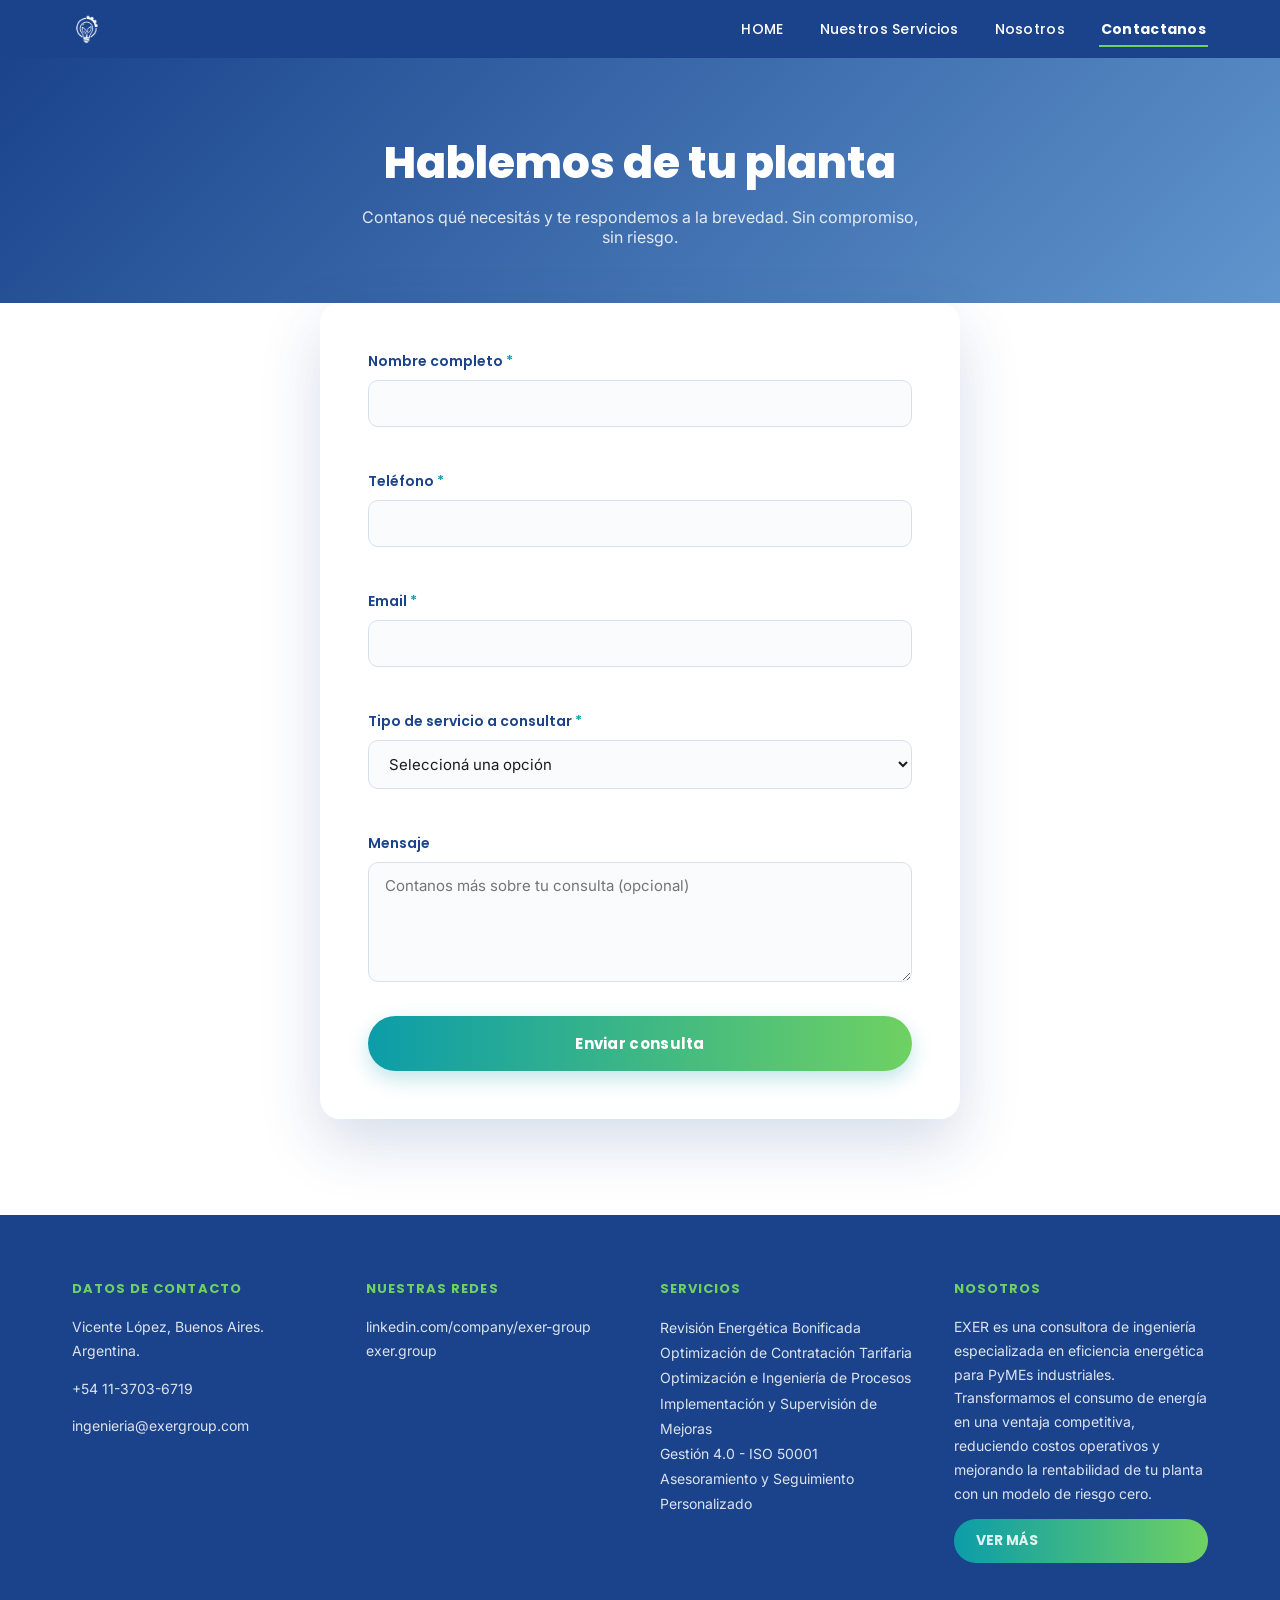
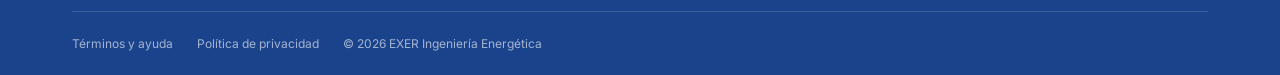
==== contacto.html @ 3f7c3dcb "chore: initial commit of EXER landing site Static 3-page site (home, nosotros, contacto) plus scrape" ====
<!DOCTYPE html>
<html lang="es">
<head>
<meta charset="UTF-8">
<meta name="viewport" content="width=device-width, initial-scale=1.0">
<title>Contactanos — EXER Ingeniería Energética</title>
<meta name="description" content="Contactá a EXER para una consulta sobre eficiencia energética, optimización tarifaria o gestión de procesos para tu PyME industrial.">
<link rel="icon" href="images/logo-blanco.png">
<link rel="stylesheet" href="css/style.css">
</head>
<body>

<header class="site-header">
  <nav class="nav">
    <a href="index.html"><img class="nav__logo" src="images/logo-blanco.png" alt="EXER — Ingeniería Energética"></a>
    <button class="nav__toggle" aria-label="Abrir menú" aria-expanded="false">
      <span></span><span></span><span></span>
    </button>
    <ul class="nav__links">
      <li><a href="index.html">HOME</a></li>
      <li><a href="index.html#servicios">Nuestros Servicios</a></li>
      <li><a href="nosotros.html">Nosotros</a></li>
      <li><a href="contacto.html" aria-current="page">Contactanos</a></li>
    </ul>
  </nav>
</header>

<main>
  <section class="contact-hero">
    <div class="container">
      <h1 class="reveal">Hablemos de tu planta</h1>
      <p class="reveal">Contanos qué necesitás y te respondemos a la brevedad. Sin compromiso, sin riesgo.</p>
    </div>
  </section>

  <section class="contact-section">
    <div class="container">
      <form class="contact-form reveal" id="contact-form" novalidate>

        <!-- Honeypot anti-spam: campo oculto, invisible para personas, los bots lo completan -->
        <div class="form-honeypot" aria-hidden="true">
          <label for="company">No completar este campo</label>
          <input type="text" id="company" name="company" tabindex="-1" autocomplete="off">
        </div>

        <div class="form-row">
          <label for="nombre">Nombre completo <span class="required">*</span></label>
          <input type="text" id="nombre" name="nombre" required autocomplete="name">
          <div class="form-error" data-error-for="nombre"></div>
        </div>

        <div class="form-row">
          <label for="telefono">Teléfono <span class="required">*</span></label>
          <input type="tel" id="telefono" name="telefono" required autocomplete="tel">
          <div class="form-error" data-error-for="telefono"></div>
        </div>

        <div class="form-row">
          <label for="email">Email <span class="required">*</span></label>
          <input type="email" id="email" name="email" required autocomplete="email">
          <div class="form-error" data-error-for="email"></div>
        </div>

        <div class="form-row">
          <label for="servicio">Tipo de servicio a consultar <span class="required">*</span></label>
          <select id="servicio" name="servicio" required>
            <option value="" disabled selected>Seleccioná una opción</option>
            <option value="Revisión Energética">Revisión Energética</option>
            <option value="Optimización de Contratación Tarifaria">Optimización de Contratación Tarifaria</option>
            <option value="Optimización e Ingeniería de Procesos">Optimización e Ingeniería de Procesos</option>
            <option value="Implementación y Supervisión de Mejoras">Implementación y Supervisión de Mejoras</option>
            <option value="Gestión 4.0 - ISO 50.001">Gestión 4.0 - ISO 50.001</option>
            <option value="Asesoramiento y Seguimiento Personalizado">Asesoramiento y Seguimiento Personalizado</option>
            <option value="Consulta general">Consulta general</option>
          </select>
          <div class="form-error" data-error-for="servicio"></div>
        </div>

        <div class="form-row">
          <label for="mensaje">Mensaje</label>
          <textarea id="mensaje" name="mensaje" placeholder="Contanos más sobre tu consulta (opcional)"></textarea>
        </div>

        <button type="submit" class="btn btn--gradient form-submit">
          <span class="btn-label">Enviar consulta</span>
        </button>

        <div class="form-status form-status--success" role="status" aria-live="polite" data-status="success">
          ✓ ¡Gracias! Tu consulta fue enviada. Te vamos a responder a la brevedad.
        </div>
        <div class="form-status form-status--error" role="alert" aria-live="assertive" data-status="error">
          No pudimos enviar tu consulta. Probá de nuevo o escribinos a
          <a href="mailto:ingenieria@exergroup.com">ingenieria@exergroup.com</a>.
        </div>
      </form>
    </div>
  </section>
</main>

<footer class="site-footer">
  <div class="container">
    <div class="footer__grid">
      <div class="footer__col reveal">
        <h3>Datos de contacto</h3>
        <p>Vicente López, Buenos Aires. Argentina.</p>
        <p><a href="tel:+541137036719">+54 11-3703-6719</a></p>
        <p><a href="mailto:ingenieria@exergroup.com">ingenieria@exergroup.com</a></p>
      </div>

      <div class="footer__col reveal">
        <h3>Nuestras redes</h3>
        <a href="https://linkedin.com/company/exer-group" target="_blank" rel="noopener">linkedin.com/company/exer-group</a>
        <a href="https://exer.group" target="_blank" rel="noopener">exer.group</a>
      </div>

      <div class="footer__col reveal">
        <h3>Servicios</h3>
        <ol class="footer__services">
          <li>Revisión Energética Bonificada</li>
          <li>Optimización de Contratación Tarifaria</li>
          <li>Optimización e Ingeniería de Procesos</li>
          <li>Implementación y Supervisión de Mejoras</li>
          <li>Gestión 4.0 - ISO 50001</li>
          <li>Asesoramiento y Seguimiento Personalizado</li>
        </ol>
      </div>

      <div class="footer__col reveal">
        <h3>Nosotros</h3>
        <p>EXER es una consultora de ingeniería especializada en eficiencia energética para PyMEs industriales. Transformamos el consumo de energía en una ventaja competitiva, reduciendo costos operativos y mejorando la rentabilidad de tu planta con un modelo de riesgo cero.</p>
        <a class="btn btn--small" href="nosotros.html" style="margin-top:8px;">VER MÁS</a>
      </div>
    </div>

    <div class="footer__bottom">
      <a href="#">Términos y ayuda</a>
      <a href="#">Política de privacidad</a>
      <span>&copy; <span id="year"></span> EXER Ingeniería Energética</span>
    </div>
  </div>
</footer>

<script src="js/main.js"></script>
<script src="js/contact-form.js"></script>
<script>document.getElementById('year').textContent = new Date().getFullYear();</script>
</body>
</html>
---- css/style.css ----
/* Exer Group — estilos base
   Paleta y tipografía replicadas 1:1 del sitio original (Canva Site).
   Variables documentan el origen de cada color para mantener consistencia. */

@import url('https://fonts.googleapis.com/css2?family=Poppins:wght@400;500;600;700;800&family=Inter:wght@400;500;600&display=swap');

:root {
  --navy: #1a438c;          /* nav / footer / textos destacados */
  --navy-deep: #0e1318;     /* texto oscuro alternativo */
  --blue-mid: #6095cd;      /* caja de cita en Home */
  --blue-grad-start: #014aad; /* gradiente banner Nosotros */
  --purple-grad-end: #c56be4; /* gradiente banner Nosotros */
  --teal: #0c9da9;          /* CTA gradiente inicio */
  --green: #6fd162;         /* CTA gradiente fin */
  --white: #ffffff;
  --ink: #1c1c1c;
  --ink-soft: rgba(28, 28, 28, 0.7);

  --font-display: 'Poppins', -apple-system, BlinkMacSystemFont, 'Segoe UI', sans-serif;
  --font-body: 'Inter', -apple-system, BlinkMacSystemFont, 'Segoe UI', sans-serif;

  --container-w: 1200px;
  --transition-fast: 0.2s ease;
  --transition-med: 0.4s ease;
}

* { box-sizing: border-box; }

html {
  scroll-behavior: smooth;
}

@media (prefers-reduced-motion: reduce) {
  html { scroll-behavior: auto; }
  *, *::before, *::after {
    animation-duration: 0.01ms !important;
    animation-iteration-count: 1 !important;
    transition-duration: 0.01ms !important;
    scroll-behavior: auto !important;
  }
}

body {
  margin: 0;
  font-family: var(--font-body);
  color: var(--ink);
  background: var(--white);
  -webkit-font-smoothing: antialiased;
}

img { max-width: 100%; display: block; }

a { color: inherit; text-decoration: none; }

.container {
  max-width: var(--container-w);
  margin: 0 auto;
  padding: 0 32px;
}

/* ===== Header / Nav ===== */
.site-header {
  background: var(--navy);
  position: sticky;
  top: 0;
  z-index: 100;
}

.nav {
  display: flex;
  align-items: center;
  justify-content: space-between;
  padding: 14px 32px;
  max-width: var(--container-w);
  margin: 0 auto;
}

.nav__logo {
  height: 30px;
}

.nav__links {
  display: flex;
  gap: 32px;
  list-style: none;
  margin: 0;
  padding: 0;
}

.nav__links a {
  color: var(--white);
  font-family: var(--font-display);
  font-size: 14px;
  font-weight: 500;
  letter-spacing: 0.02em;
  padding: 6px 2px;
  position: relative;
  transition: color var(--transition-fast);
}

.nav__links a::after {
  content: '';
  position: absolute;
  left: 0;
  bottom: -2px;
  width: 0;
  height: 2px;
  background: var(--green);
  transition: width var(--transition-fast);
}

.nav__links a:hover::after,
.nav__links a[aria-current="page"]::after {
  width: 100%;
}

.nav__links a[aria-current="page"] {
  font-weight: 700;
}

.nav__toggle {
  display: none;
  background: none;
  border: none;
  cursor: pointer;
  padding: 8px;
}

.nav__toggle span {
  display: block;
  width: 24px;
  height: 2px;
  background: var(--white);
  margin: 5px 0;
  transition: transform var(--transition-fast), opacity var(--transition-fast);
}

/* ===== Buttons ===== */
.btn {
  display: inline-flex;
  align-items: center;
  justify-content: center;
  border: none;
  border-radius: 999px;
  font-family: var(--font-display);
  font-weight: 700;
  cursor: pointer;
  transition: transform var(--transition-fast), box-shadow var(--transition-fast), filter var(--transition-fast);
}

.btn:hover { transform: translateY(-2px); filter: brightness(1.05); }
.btn:active { transform: translateY(0); }

.btn--gradient {
  background: linear-gradient(90deg, var(--teal) 0%, var(--green) 100%);
  color: var(--white);
  padding: 18px 36px;
  font-size: 15px;
  letter-spacing: 0.02em;
  box-shadow: 0 8px 20px rgba(12, 157, 169, 0.25);
}

.btn--gradient:hover {
  box-shadow: 0 12px 28px rgba(12, 157, 169, 0.35);
}

.btn--small {
  background: linear-gradient(90deg, var(--teal) 0%, var(--green) 100%);
  color: var(--white);
  padding: 10px 22px;
  font-size: 13px;
}

/* ===== Hero (Home) ===== */
.hero {
  display: flex;
  align-items: center;
  min-height: 70vh;
  padding: 80px 0;
}

.hero__content {
  max-width: 640px;
}

.hero__title {
  font-family: var(--font-display);
  font-size: clamp(48px, 7vw, 80px);
  font-weight: 800;
  color: var(--navy);
  margin: 0;
  letter-spacing: 0.02em;
}

.hero__subtitle {
  font-family: var(--font-display);
  font-size: clamp(22px, 3vw, 30px);
  font-weight: 600;
  color: var(--teal);
  margin: 4px 0 24px;
}

.hero__text {
  font-size: 18px;
  line-height: 1.6;
  color: var(--ink);
  margin-bottom: 32px;
}

/* ===== Quote section (Home) ===== */
.quote-section {
  background: var(--navy);
  padding: 96px 0;
}

.quote-box {
  background: var(--blue-mid);
  color: var(--white);
  max-width: 720px;
  margin: 0 auto;
  padding: 64px 56px;
  border-radius: 18px;
  text-align: center;
  font-family: var(--font-display);
  font-size: clamp(24px, 3vw, 34px);
  font-weight: 700;
  line-height: 1.4;
  letter-spacing: 0.01em;
}

/* ===== Footer ===== */
.site-footer {
  background: var(--navy);
  color: var(--white);
  padding: 64px 0 24px;
}

.footer__grid {
  display: grid;
  grid-template-columns: repeat(4, 1fr);
  gap: 40px;
  margin-bottom: 48px;
}

.footer__col h3 {
  font-family: var(--font-display);
  font-size: 13px;
  font-weight: 700;
  letter-spacing: 0.08em;
  text-transform: uppercase;
  color: var(--green);
  margin: 0 0 16px;
}

.footer__col p,
.footer__col a {
  font-size: 14px;
  line-height: 1.7;
  color: rgba(255, 255, 255, 0.85);
  display: block;
  transition: color var(--transition-fast);
}

.footer__col a:hover {
  color: var(--green);
}

.footer__services {
  list-style: none;
  margin: 0 0 20px;
  padding: 0;
}

.footer__services li {
  font-size: 14px;
  line-height: 1.8;
  color: rgba(255, 255, 255, 0.85);
}

.footer__bottom {
  border-top: 1px solid rgba(255, 255, 255, 0.15);
  padding-top: 24px;
  display: flex;
  gap: 24px;
  font-size: 12px;
  color: rgba(255, 255, 255, 0.6);
}

.footer__bottom a { transition: color var(--transition-fast); }
.footer__bottom a:hover { color: var(--white); }

/* ===== Nosotros page ===== */
.about-hero {
  position: relative;
  min-height: 420px;
  background-size: cover;
  background-position: center;
  display: flex;
  align-items: center;
}

.about-hero__overlay {
  position: absolute;
  inset: 0;
  background: linear-gradient(100deg, rgba(26, 67, 140, 0.65) 0%, rgba(26, 67, 140, 0.15) 60%);
}

.about-hero__logo {
  position: relative;
  z-index: 1;
  height: 64px;
  margin-left: 32px;
}

.about-intro {
  background: linear-gradient(135deg, var(--blue-grad-start) 0%, var(--purple-grad-end) 100%);
  padding: 96px 0;
}

.about-intro__grid {
  display: grid;
  grid-template-columns: 1.1fr 0.9fr;
  gap: 48px;
  align-items: center;
}

.about-quote {
  background: rgba(255, 255, 255, 0.06);
  border: 1.5px solid rgba(255, 255, 255, 0.6);
  border-radius: 24px;
  padding: 40px;
  color: var(--white);
  position: relative;
}

.about-quote p {
  font-size: 16px;
  line-height: 1.7;
  margin: 0 0 16px;
}

.about-quote p:last-child { margin-bottom: 0; }

.about-quote__icon {
  position: absolute;
  top: -28px;
  right: 40px;
  width: 56px;
}

.about-photo {
  border-radius: 50%;
  overflow: hidden;
  aspect-ratio: 1;
  box-shadow: 0 24px 48px rgba(0, 0, 0, 0.25);
}

.about-photo img { width: 100%; height: 100%; object-fit: cover; }

.differentiators {
  background: linear-gradient(180deg, var(--navy) 0%, var(--purple-grad-end) 100%);
  padding: 80px 0 96px;
}

.differentiators__badge {
  display: inline-block;
  background: var(--green);
  color: var(--navy);
  font-family: var(--font-display);
  font-weight: 700;
  font-size: 14px;
  letter-spacing: 0.04em;
  padding: 10px 22px;
  border-radius: 999px;
  margin-bottom: 32px;
}

.differentiators__list {
  display: grid;
  gap: 20px;
  max-width: 760px;
  color: var(--white);
}

.differentiators__list p {
  font-size: 15px;
  line-height: 1.7;
  margin: 0;
}

.differentiators__list strong {
  color: var(--green);
}

/* ===== Scroll reveal ===== */
.reveal {
  opacity: 0;
  transform: translateY(24px);
  transition: opacity 0.7s ease, transform 0.7s ease;
}

.reveal.is-visible {
  opacity: 1;
  transform: translateY(0);
}

/* ===== Contact page ===== */
.contact-hero {
  background: linear-gradient(135deg, var(--navy) 0%, var(--blue-mid) 100%);
  color: var(--white);
  padding: 72px 0 56px;
  text-align: center;
}

.contact-hero h1 {
  font-family: var(--font-display);
  font-size: clamp(32px, 5vw, 44px);
  font-weight: 800;
  margin: 0 0 12px;
}

.contact-hero p {
  font-size: 16px;
  color: rgba(255, 255, 255, 0.85);
  max-width: 560px;
  margin: 0 auto;
}

.contact-section {
  padding: 64px 0 96px;
}

.contact-form {
  max-width: 640px;
  margin: -64px auto 0;
  background: var(--white);
  border-radius: 20px;
  box-shadow: 0 24px 60px rgba(26, 67, 140, 0.18);
  padding: 48px;
  position: relative;
  z-index: 2;
}

.form-row {
  margin-bottom: 22px;
}

.form-row label {
  display: block;
  font-family: var(--font-display);
  font-weight: 600;
  font-size: 14px;
  color: var(--navy);
  margin-bottom: 8px;
}

.form-row .required {
  color: var(--teal);
}

.form-row input,
.form-row select,
.form-row textarea {
  width: 100%;
  font-family: var(--font-body);
  font-size: 15px;
  padding: 13px 16px;
  border: 1.5px solid #d8e0ec;
  border-radius: 10px;
  background: #fafbfd;
  color: var(--ink);
  transition: border-color var(--transition-fast), box-shadow var(--transition-fast), background var(--transition-fast);
}

.form-row input:focus,
.form-row select:focus,
.form-row textarea:focus {
  outline: none;
  border-color: var(--teal);
  background: var(--white);
  box-shadow: 0 0 0 4px rgba(12, 157, 169, 0.12);
}

.form-row input.is-invalid,
.form-row select.is-invalid {
  border-color: #e0664f;
}

.form-row textarea {
  min-height: 120px;
  resize: vertical;
}

.form-error {
  color: #c0392b;
  font-size: 13px;
  margin-top: 6px;
  min-height: 16px;
}

.form-honeypot {
  position: absolute;
  left: -9999px;
  width: 1px;
  height: 1px;
  overflow: hidden;
}

.form-submit {
  width: 100%;
  padding: 16px;
  font-size: 15px;
  margin-top: 8px;
}

.form-submit:disabled {
  opacity: 0.7;
  cursor: not-allowed;
  transform: none !important;
}

.form-status {
  margin-top: 18px;
  padding: 14px 16px;
  border-radius: 10px;
  font-size: 14px;
  display: none;
  align-items: center;
  gap: 10px;
}

.form-status.is-visible { display: flex; }
.form-status--success { background: #e6f7ed; color: #1e7e42; }
.form-status--error { background: #fbe9e7; color: #c0392b; }

.spinner {
  width: 16px;
  height: 16px;
  border: 2px solid rgba(255, 255, 255, 0.4);
  border-top-color: var(--white);
  border-radius: 50%;
  animation: spin 0.7s linear infinite;
  display: inline-block;
}

@keyframes spin {
  to { transform: rotate(360deg); }
}

/* ===== Responsive ===== */
@media (max-width: 900px) {
  .footer__grid { grid-template-columns: repeat(2, 1fr); }
  .about-intro__grid { grid-template-columns: 1fr; }
  .about-photo { max-width: 360px; margin: 0 auto; }
}

@media (max-width: 720px) {
  .nav__links {
    position: absolute;
    top: 100%;
    left: 0;
    right: 0;
    background: var(--navy);
    flex-direction: column;
    gap: 0;
    max-height: 0;
    overflow: hidden;
    transition: max-height var(--transition-med);
  }

  .nav__links.is-open { max-height: 320px; }

  .nav__links li { width: 100%; }

  .nav__links a {
    display: block;
    padding: 16px 32px;
  }

  .nav__links a::after { display: none; }

  .nav__toggle { display: block; }

  .hero { padding: 56px 0; text-align: left; }
  .quote-box { padding: 40px 28px; }
  .footer__grid { grid-template-columns: 1fr; gap: 32px; }
  .contact-form { margin-top: -40px; padding: 32px 24px; }
  .container { padding: 0 20px; }
}

.nav__toggle[aria-expanded="true"] span:nth-child(1) { transform: translateY(7px) rotate(45deg); }
.nav__toggle[aria-expanded="true"] span:nth-child(2) { opacity: 0; }
.nav__toggle[aria-expanded="true"] span:nth-child(3) { transform: translateY(-7px) rotate(-45deg); }

:focus-visible {
  outline: 3px solid var(--teal);
  outline-offset: 2px;
}
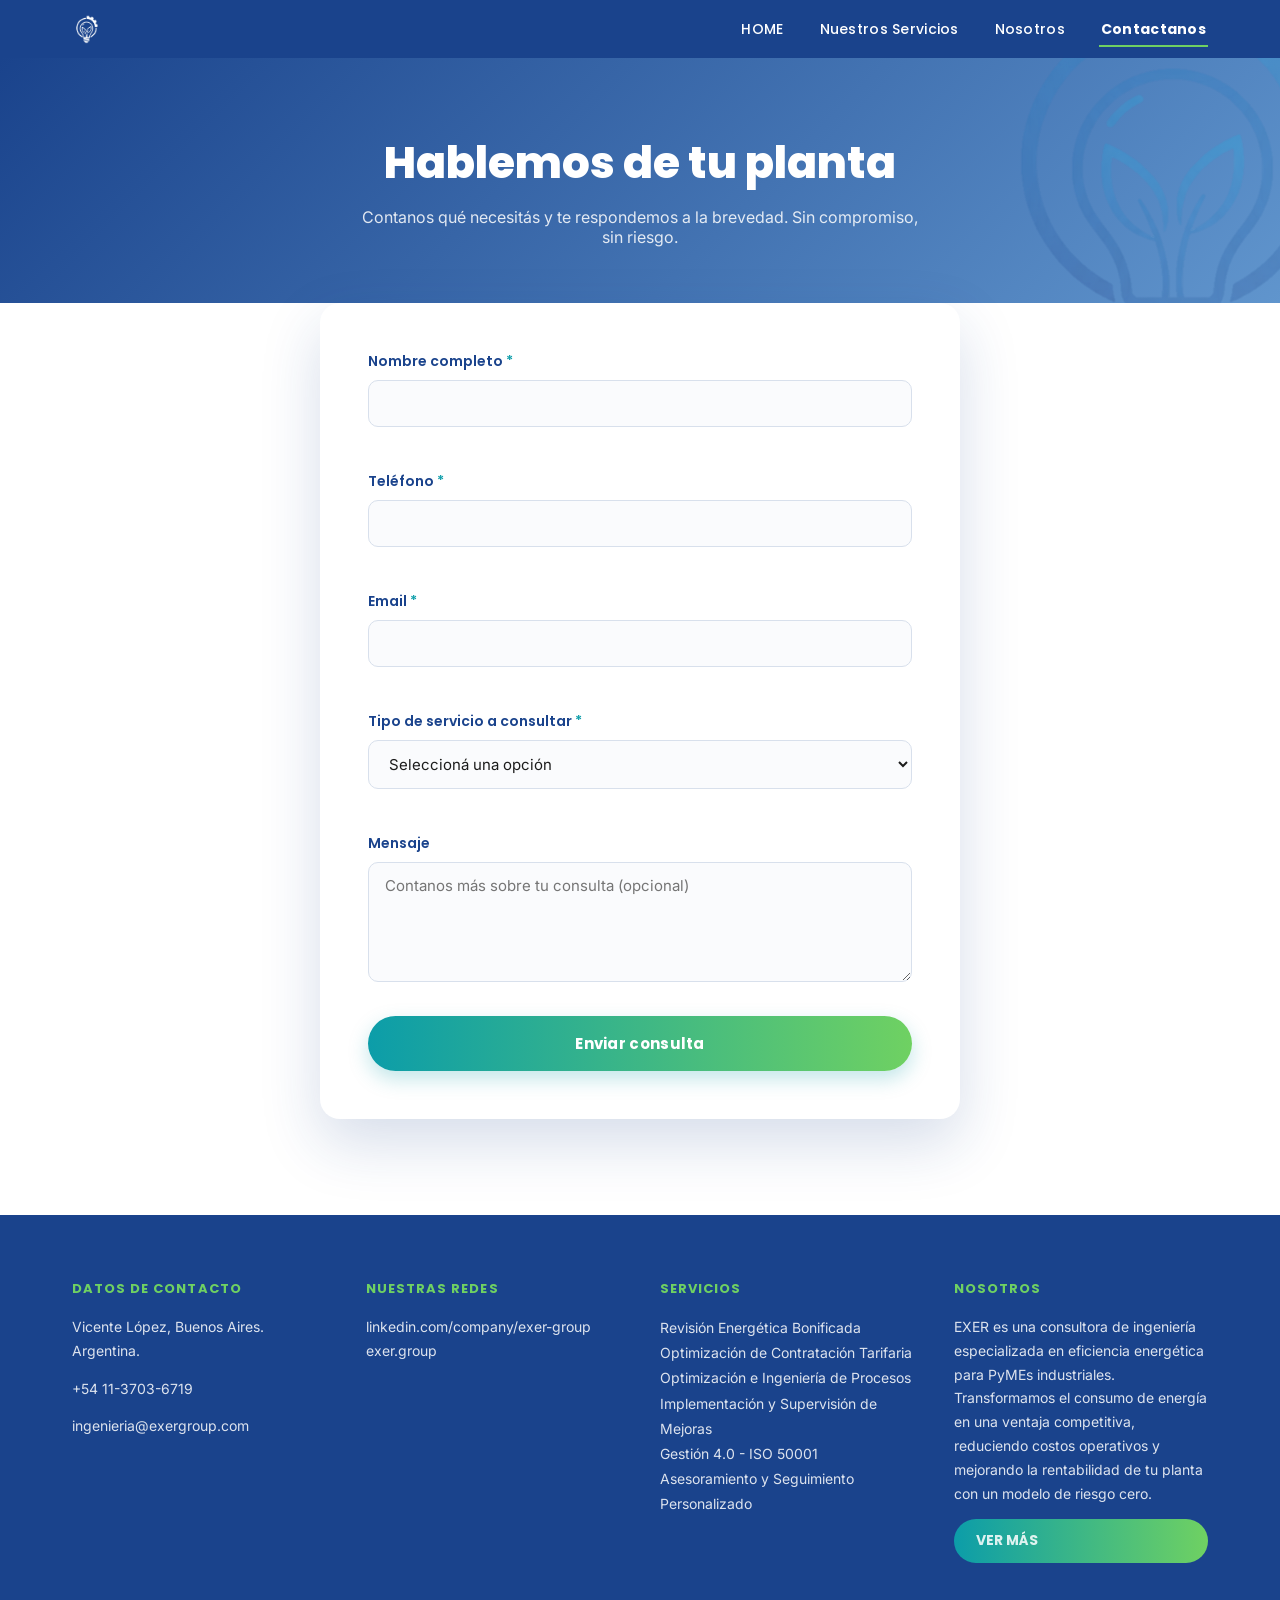
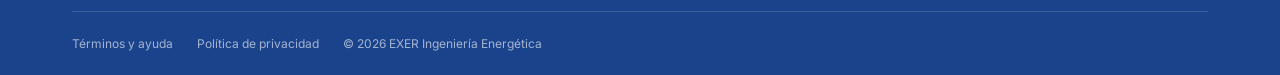
==== commit 627cb56c: "feat: add missing hero images (gradient logo, Argentina flag, servicios/contacto backgrounds) - inde" ====
--- a/contacto.html
+++ b/contacto.html
@@ -5,7 +5,24 @@
 <meta name="viewport" content="width=device-width, initial-scale=1.0">
 <title>Contactanos — EXER Ingeniería Energética</title>
 <meta name="description" content="Contactá a EXER para una consulta sobre eficiencia energética, optimización tarifaria o gestión de procesos para tu PyME industrial.">
-<link rel="icon" href="images/logo-blanco.png">
+<link rel="canonical" href="https://exer.group/contacto.html">
+
+<meta property="og:type" content="website">
+<meta property="og:site_name" content="EXER — Ingeniería Energética">
+<meta property="og:title" content="Contactanos — EXER Ingeniería Energética">
+<meta property="og:description" content="Contactá a EXER para una consulta sobre eficiencia energética, optimización tarifaria o gestión de procesos para tu PyME industrial.">
+<meta property="og:url" content="https://exer.group/contacto.html">
+<meta property="og:image" content="https://exer.group/images/nosotros-banner.jpg">
+<meta property="og:locale" content="es_AR">
+<meta name="twitter:card" content="summary_large_image">
+<meta name="twitter:title" content="Contactanos — EXER Ingeniería Energética">
+<meta name="twitter:description" content="Contactá a EXER para una consulta sobre eficiencia energética, optimización tarifaria o gestión de procesos para tu PyME industrial.">
+<meta name="twitter:image" content="https://exer.group/images/nosotros-banner.jpg">
+
+<link rel="icon" href="favicon.ico" sizes="any">
+<link rel="icon" type="image/png" sizes="32x32" href="images/favicon-32.png">
+<link rel="icon" type="image/png" sizes="16x16" href="images/favicon-16.png">
+<link rel="apple-touch-icon" href="images/apple-touch-icon.png">
 <link rel="stylesheet" href="css/style.css">
 </head>
 <body>
@@ -18,7 +35,7 @@
     </button>
     <ul class="nav__links">
       <li><a href="index.html">HOME</a></li>
-      <li><a href="index.html#servicios">Nuestros Servicios</a></li>
+      <li><a href="servicios.html">Nuestros Servicios</a></li>
       <li><a href="nosotros.html">Nosotros</a></li>
       <li><a href="contacto.html" aria-current="page">Contactanos</a></li>
     </ul>
@@ -27,6 +44,7 @@
 
 <main>
   <section class="contact-hero">
+    <img class="contact-hero__logo" src="images/hero-logo-gradient.png" alt="">
     <div class="container">
       <h1 class="reveal">Hablemos de tu planta</h1>
       <p class="reveal">Contanos qué necesitás y te respondemos a la brevedad. Sin compromiso, sin riesgo.</p>
--- a/css/style.css
+++ b/css/style.css
@@ -179,8 +179,26 @@
   padding: 80px 0;
 }
 
+.hero__grid {
+  display: flex;
+  align-items: center;
+  gap: 48px;
+}
+
+.hero__image {
+  flex: 0 0 auto;
+  width: 100%;
+  max-width: 340px;
+}
+
+.hero__image img {
+  width: 100%;
+  height: auto;
+}
+
 .hero__content {
   max-width: 640px;
+  flex: 1;
 }
 
 .hero__title {
@@ -211,6 +229,11 @@
 .quote-section {
   background: var(--navy);
   padding: 96px 0;
+  overflow: hidden;
+}
+
+.quote-section__grid {
+  position: relative;
 }
 
 .quote-box {
@@ -226,6 +249,19 @@
   font-weight: 700;
   line-height: 1.4;
   letter-spacing: 0.01em;
+  position: relative;
+  z-index: 1;
+}
+
+.quote-flag {
+  position: absolute;
+  top: 50%;
+  right: -40px;
+  transform: translateY(-50%);
+  width: 220px;
+  opacity: 0.9;
+  z-index: 0;
+  pointer-events: none;
 }
 
 /* ===== Footer ===== */
@@ -406,10 +442,27 @@
 
 /* ===== Contact page ===== */
 .contact-hero {
+  position: relative;
   background: linear-gradient(135deg, var(--navy) 0%, var(--blue-mid) 100%);
   color: var(--white);
   padding: 72px 0 56px;
   text-align: center;
+  overflow: hidden;
+}
+
+.contact-hero__logo {
+  position: absolute;
+  top: 50%;
+  right: -60px;
+  transform: translateY(-50%);
+  width: 320px;
+  opacity: 0.18;
+  pointer-events: none;
+}
+
+.contact-hero .container {
+  position: relative;
+  z-index: 1;
 }
 
 .contact-hero h1 {
@@ -547,11 +600,199 @@
   to { transform: rotate(360deg); }
 }
 
+/* ===== Servicios page ===== */
+.services-hero {
+  position: relative;
+  background-color: var(--navy);
+  background-size: cover;
+  background-position: center;
+  color: var(--white);
+  padding: 96px 0 72px;
+  text-align: center;
+  overflow: hidden;
+}
+
+.services-hero__overlay {
+  position: absolute;
+  inset: 0;
+  background: linear-gradient(135deg, rgba(26, 67, 140, 0.88) 0%, rgba(96, 149, 205, 0.75) 100%);
+}
+
+.services-hero .container {
+  position: relative;
+  z-index: 1;
+}
+
+.services-hero h1 {
+  font-family: var(--font-display);
+  font-size: clamp(32px, 5vw, 44px);
+  font-weight: 800;
+  margin: 0 0 12px;
+}
+
+.services-hero p {
+  font-size: 16px;
+  color: rgba(255, 255, 255, 0.85);
+  max-width: 620px;
+  margin: 0 auto;
+}
+
+.services-detail {
+  padding: 72px 0 48px;
+}
+
+.services-detail__intro {
+  max-width: 760px;
+  margin: 0 auto 48px;
+  text-align: center;
+}
+
+.services-detail__intro h2 {
+  font-family: var(--font-display);
+  font-size: clamp(22px, 3vw, 28px);
+  font-weight: 700;
+  color: var(--navy);
+  margin: 0 0 12px;
+}
+
+.services-detail__intro p {
+  font-size: 15px;
+  line-height: 1.7;
+  color: var(--ink-soft);
+  margin: 0;
+}
+
+.service-cards {
+  display: grid;
+  grid-template-columns: repeat(2, 1fr);
+  gap: 28px;
+}
+
+.service-card {
+  background: var(--white);
+  border: 1.5px solid #e2e8f2;
+  border-top: 4px solid var(--teal);
+  border-radius: 16px;
+  padding: 32px;
+  box-shadow: 0 12px 32px rgba(26, 67, 140, 0.08);
+}
+
+.service-card h3 {
+  font-family: var(--font-display);
+  font-size: 18px;
+  font-weight: 700;
+  color: var(--navy);
+  margin: 0 0 12px;
+}
+
+.service-card > p {
+  font-size: 14px;
+  line-height: 1.7;
+  color: var(--ink-soft);
+  margin: 0 0 20px;
+}
+
+.service-card ul {
+  list-style: none;
+  margin: 0;
+  padding: 0;
+  display: grid;
+  gap: 14px;
+}
+
+.service-card li {
+  font-size: 14px;
+  line-height: 1.6;
+  color: var(--ink);
+  padding-left: 22px;
+  position: relative;
+}
+
+.service-card li::before {
+  content: '';
+  position: absolute;
+  left: 0;
+  top: 7px;
+  width: 8px;
+  height: 8px;
+  border-radius: 50%;
+  background: var(--green);
+}
+
+.service-card li strong {
+  color: var(--navy);
+}
+
+.services-more {
+  background: linear-gradient(180deg, var(--navy) 0%, var(--purple-grad-end) 100%);
+  padding: 80px 0 96px;
+  margin-top: 48px;
+}
+
+.services-more__badge {
+  display: inline-block;
+  background: var(--green);
+  color: var(--navy);
+  font-family: var(--font-display);
+  font-weight: 700;
+  font-size: 14px;
+  letter-spacing: 0.04em;
+  padding: 10px 22px;
+  border-radius: 999px;
+  margin-bottom: 32px;
+}
+
+.services-more__note {
+  color: rgba(255, 255, 255, 0.75);
+  font-size: 14px;
+  max-width: 640px;
+  margin: 0 0 32px;
+  line-height: 1.6;
+}
+
+.services-more__grid {
+  display: grid;
+  grid-template-columns: repeat(2, 1fr);
+  gap: 16px;
+}
+
+.services-more__item {
+  background: rgba(255, 255, 255, 0.08);
+  border: 1.5px solid rgba(255, 255, 255, 0.25);
+  border-radius: 14px;
+  padding: 20px 24px;
+  color: var(--white);
+  font-family: var(--font-display);
+  font-weight: 600;
+  font-size: 15px;
+  display: flex;
+  align-items: center;
+  gap: 12px;
+}
+
+.services-more__item span {
+  color: var(--green);
+  font-weight: 800;
+}
+
+.services-cta {
+  padding: 64px 0 96px;
+  text-align: center;
+}
+
+.services-cta p {
+  font-size: 16px;
+  color: var(--ink-soft);
+  max-width: 560px;
+  margin: 0 auto 28px;
+}
+
 /* ===== Responsive ===== */
 @media (max-width: 900px) {
   .footer__grid { grid-template-columns: repeat(2, 1fr); }
   .about-intro__grid { grid-template-columns: 1fr; }
   .about-photo { max-width: 360px; margin: 0 auto; }
+  .quote-flag { width: 140px; right: -10px; opacity: 0.6; }
 }
 
 @media (max-width: 720px) {
@@ -582,10 +823,16 @@
   .nav__toggle { display: block; }
 
   .hero { padding: 56px 0; text-align: left; }
+  .hero__grid { flex-direction: column; gap: 32px; }
+  .hero__image { max-width: 200px; }
   .quote-box { padding: 40px 28px; }
+  .quote-flag { display: none; }
+  .contact-hero__logo { display: none; }
   .footer__grid { grid-template-columns: 1fr; gap: 32px; }
   .contact-form { margin-top: -40px; padding: 32px 24px; }
   .container { padding: 0 20px; }
+  .service-cards { grid-template-columns: 1fr; }
+  .services-more__grid { grid-template-columns: 1fr; }
 }
 
 .nav__toggle[aria-expanded="true"] span:nth-child(1) { transform: translateY(7px) rotate(45deg); }
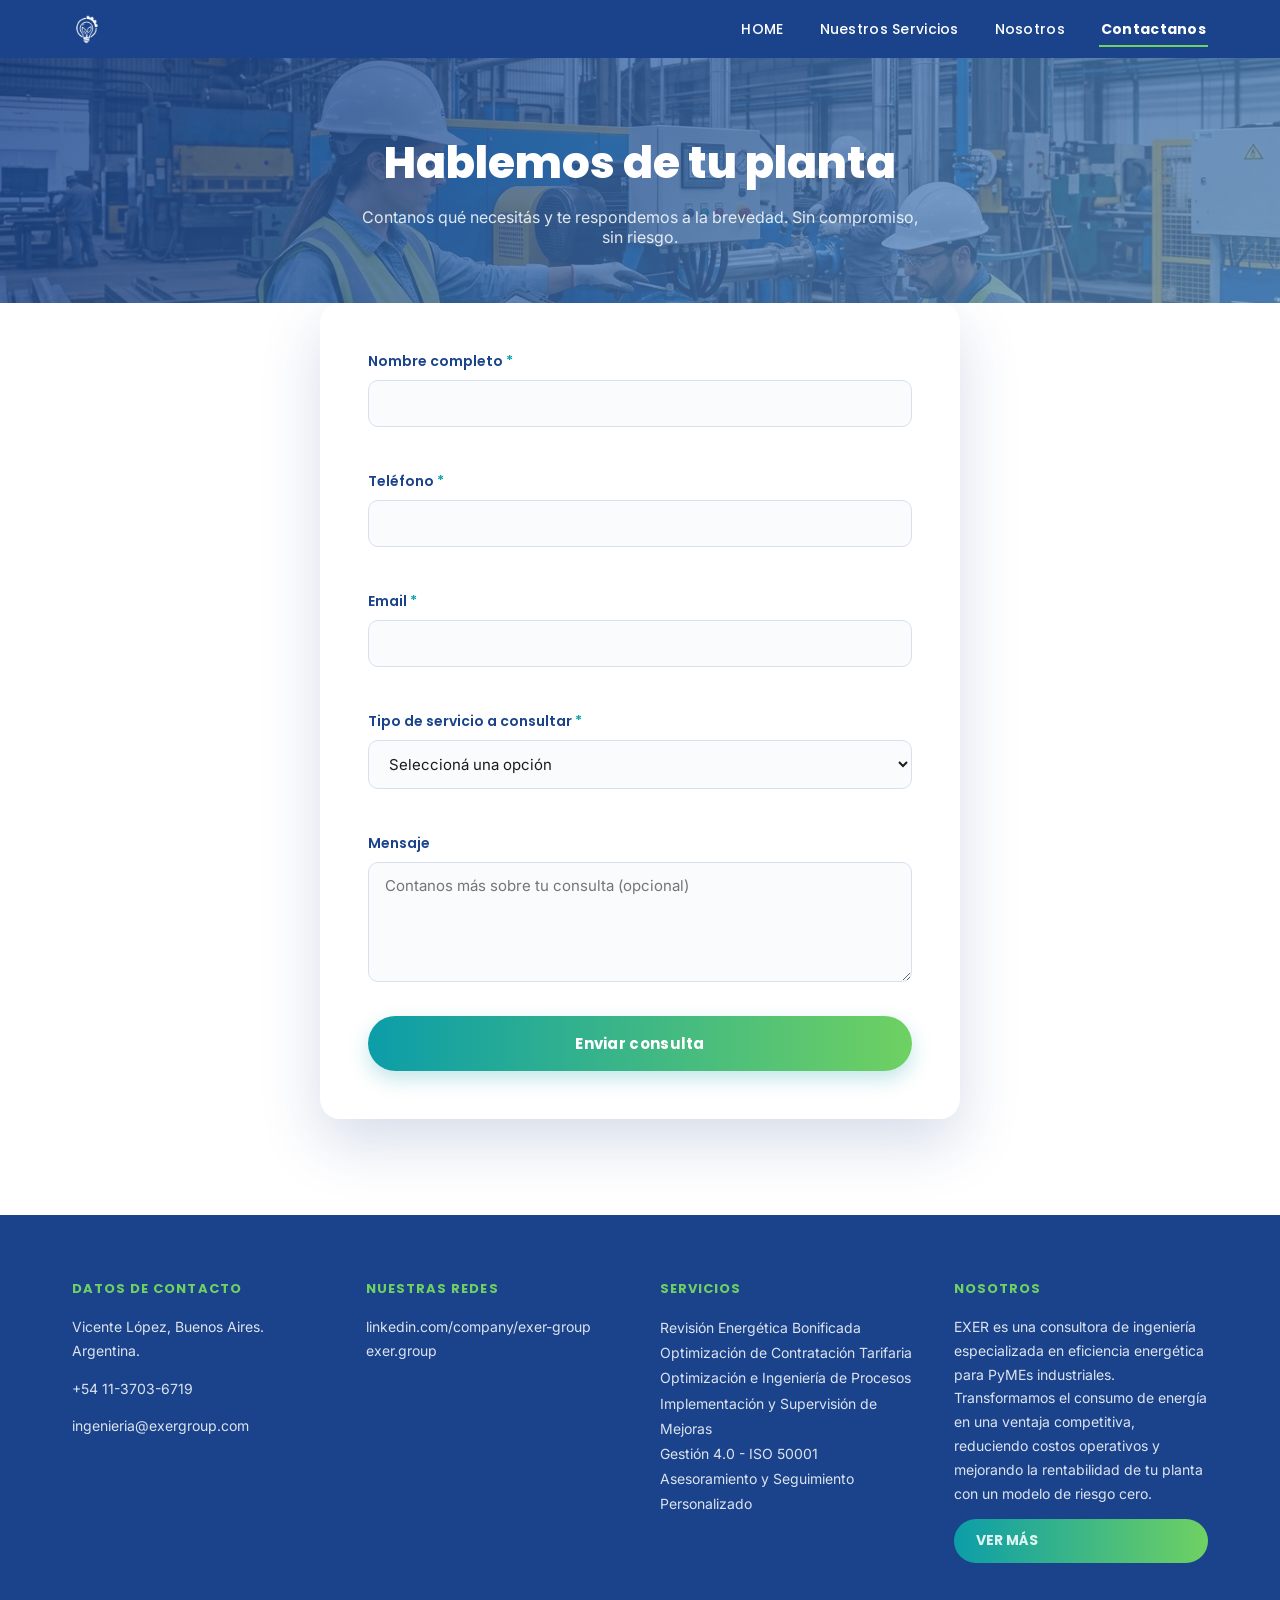
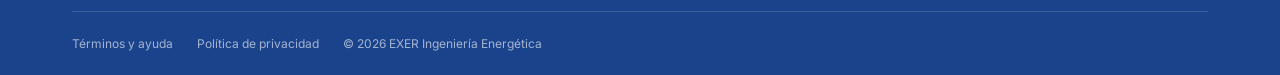
==== commit 8c195292: "feat: use real client photos for servicios and contacto hero backgrounds Replace the reused nosotros" ====
--- a/contacto.html
+++ b/contacto.html
@@ -43,8 +43,8 @@
 </header>
 
 <main>
-  <section class="contact-hero">
-    <img class="contact-hero__logo" src="images/hero-logo-gradient.png" alt="">
+  <section class="contact-hero" style="background-image:url('images/contacto-bg-team.jpg');">
+    <div class="contact-hero__overlay"></div>
     <div class="container">
       <h1 class="reveal">Hablemos de tu planta</h1>
       <p class="reveal">Contanos qué necesitás y te respondemos a la brevedad. Sin compromiso, sin riesgo.</p>
--- a/css/style.css
+++ b/css/style.css
@@ -173,13 +173,26 @@
 
 /* ===== Hero (Home) ===== */
 .hero {
+  position: relative;
   display: flex;
   align-items: center;
   min-height: 70vh;
   padding: 80px 0;
+  background-color: var(--white);
+  background-size: cover;
+  background-position: center;
+  overflow: hidden;
+}
+
+.hero__overlay {
+  position: absolute;
+  inset: 0;
+  background: linear-gradient(90deg, rgba(255, 255, 255, 0.94) 0%, rgba(255, 255, 255, 0.94) 45%, rgba(255, 255, 255, 0.75) 100%);
 }
 
 .hero__grid {
+  position: relative;
+  z-index: 1;
   display: flex;
   align-items: center;
   gap: 48px;
@@ -227,13 +240,23 @@
 
 /* ===== Quote section (Home) ===== */
 .quote-section {
-  background: var(--navy);
+  position: relative;
+  background-color: var(--navy);
+  background-size: cover;
+  background-position: center;
   padding: 96px 0;
   overflow: hidden;
 }
 
+.quote-section__overlay {
+  position: absolute;
+  inset: 0;
+  background: linear-gradient(135deg, rgba(26, 67, 140, 0.92) 0%, rgba(14, 19, 24, 0.85) 100%);
+}
+
 .quote-section__grid {
   position: relative;
+  z-index: 1;
 }
 
 .quote-box {
@@ -443,21 +466,19 @@
 /* ===== Contact page ===== */
 .contact-hero {
   position: relative;
-  background: linear-gradient(135deg, var(--navy) 0%, var(--blue-mid) 100%);
+  background-color: var(--navy);
+  background-size: cover;
+  background-position: center;
   color: var(--white);
   padding: 72px 0 56px;
   text-align: center;
   overflow: hidden;
 }
 
-.contact-hero__logo {
-  position: absolute;
-  top: 50%;
-  right: -60px;
-  transform: translateY(-50%);
-  width: 320px;
-  opacity: 0.18;
-  pointer-events: none;
+.contact-hero__overlay {
+  position: absolute;
+  inset: 0;
+  background: linear-gradient(135deg, rgba(26, 67, 140, 0.82) 0%, rgba(96, 149, 205, 0.72) 100%);
 }
 
 .contact-hero .container {
@@ -827,7 +848,6 @@
   .hero__image { max-width: 200px; }
   .quote-box { padding: 40px 28px; }
   .quote-flag { display: none; }
-  .contact-hero__logo { display: none; }
   .footer__grid { grid-template-columns: 1fr; gap: 32px; }
   .contact-form { margin-top: -40px; padding: 32px 24px; }
   .container { padding: 0 20px; }
